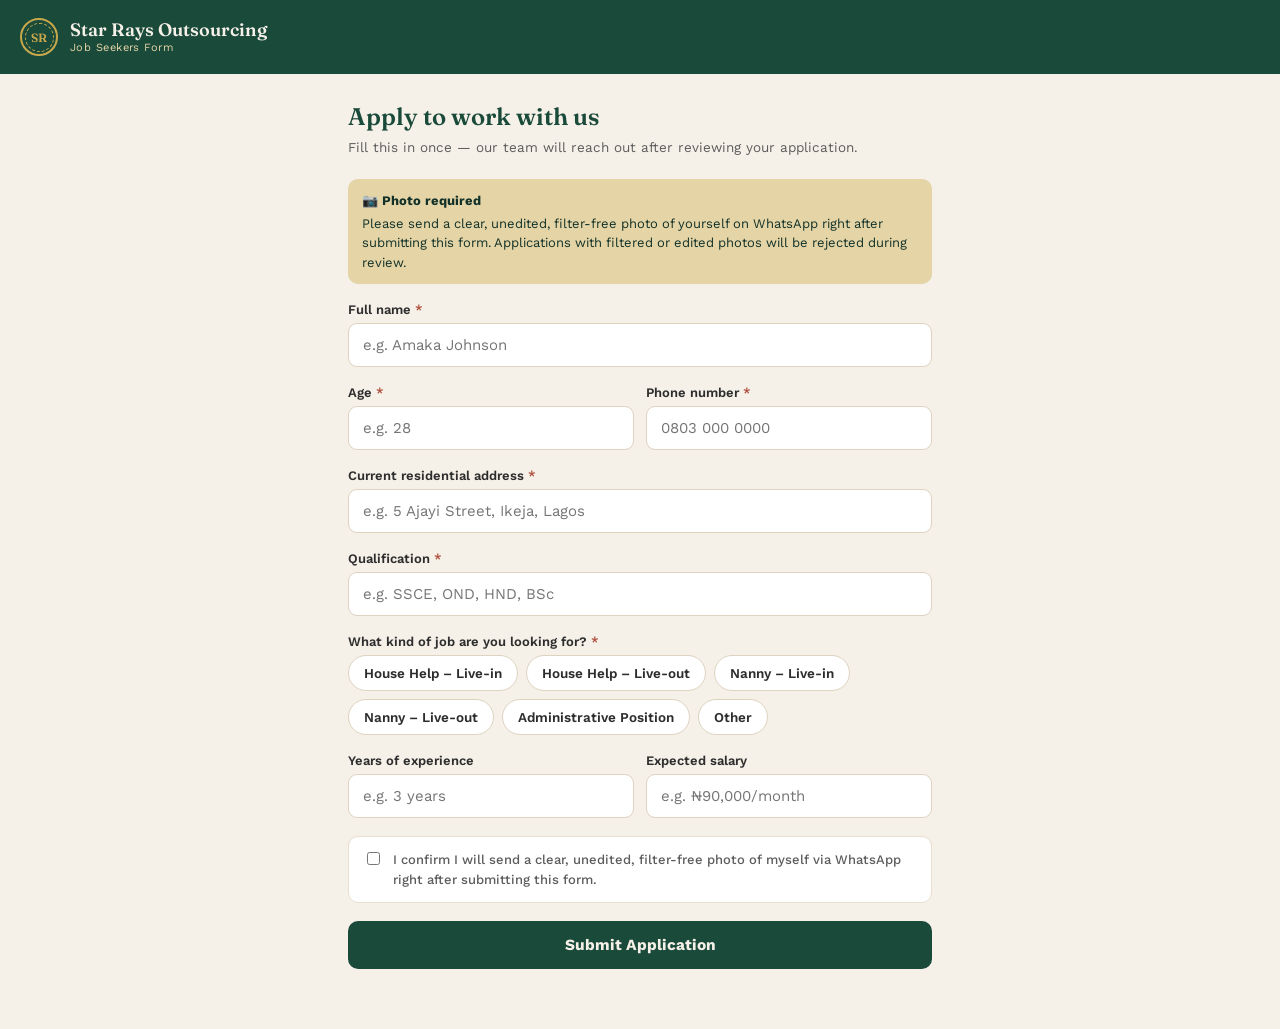
==== apply.html @ 0fd4cb99 "apply.html" ====
<!DOCTYPE html>
<html lang="en">
<head>
<meta charset="UTF-8" />
<meta name="viewport" content="width=device-width, initial-scale=1.0" />
<title>Star Rays Outsourcing — Job Seekers Form</title>
<meta name="description" content="Apply to work with Star Rays Outsourcing." />
<link rel="preconnect" href="https://fonts.googleapis.com">
<link href="https://fonts.googleapis.com/css2?family=Fraunces:opsz,wght@9..144,500;9..144,600;9..144,700&family=Work+Sans:wght@400;500;600;700&display=swap" rel="stylesheet">
<style>
  :root{
    --emerald:#1A4A3A; --emerald-deep:#123128; --gold:#C9A84C; --gold-soft:#E4D4A6;
    --cream:#F5F0E8; --charcoal:#2D2D2D; --rust:#B0523F; --line:#DDD3C0;
  }
  *{box-sizing:border-box;}
  body{margin:0;background:var(--cream);color:var(--charcoal);font-family:'Work Sans',sans-serif;}
  header{background:var(--emerald);color:var(--cream);padding:18px 20px;display:flex;align-items:center;gap:12px;}
  .seal{width:38px;height:38px;border-radius:50%;border:2px solid var(--gold);display:flex;align-items:center;justify-content:center;flex-shrink:0;}
  .seal-inner{width:29px;height:29px;border-radius:50%;border:1px dashed var(--gold);display:flex;align-items:center;justify-content:center;font-family:'Fraunces',serif;color:var(--gold);font-weight:600;font-size:12px;}
  .brand-name{font-family:'Fraunces',serif;font-size:18px;font-weight:600;line-height:1.1;}
  .brand-sub{font-size:11px;color:var(--gold-soft);letter-spacing:0.04em;margin-top:2px;}
  main{max-width:620px;margin:0 auto;padding:28px 18px 60px;}
  h1{font-family:'Fraunces',serif;font-size:24px;font-weight:600;color:var(--emerald);margin:0 0 6px;}
  .intro{font-size:13.5px;color:#5c5c5c;line-height:1.5;margin:0 0 22px;}
  .field{margin-bottom:18px;}
  .field label{display:block;font-size:13px;font-weight:600;margin-bottom:6px;}
  .req{color:var(--rust);}
  input,select,textarea{width:100%;box-sizing:border-box;padding:12px 14px;border-radius:9px;border:1.5px solid var(--line);font-family:'Work Sans',sans-serif;font-size:15px;color:var(--charcoal);background:#fff;outline:none;}
  textarea{resize:vertical;}
  .chip-row{display:flex;flex-wrap:wrap;gap:8px;}
  .chip{padding:9px 15px;border-radius:999px;border:1.5px solid var(--line);background:#fff;color:var(--charcoal);font-family:'Work Sans',sans-serif;font-size:13.5px;font-weight:600;cursor:pointer;}
  .chip.active{background:var(--emerald);border-color:var(--emerald);color:var(--cream);}
  .notice{background:var(--gold-soft);color:var(--emerald-deep);border-radius:10px;padding:12px 14px;font-size:13px;line-height:1.5;margin-bottom:18px;}
  .notice b{display:block;margin-bottom:3px;}
  .checkbox-field{display:flex;align-items:flex-start;gap:10px;background:#fff;border:1px solid #E7DFCF;border-radius:10px;padding:13px 14px;margin-bottom:18px;}
  .checkbox-field input{width:auto;margin-top:2px;flex-shrink:0;}
  .checkbox-field label{font-size:13px;color:#5c5c5c;line-height:1.5;font-weight:500;}
  .two-col{display:flex;gap:12px;}
  .two-col > div{flex:1;}
  .error-box{background:#FBEAE6;color:var(--rust);padding:11px 14px;border-radius:9px;font-size:13.5px;margin-bottom:16px;font-weight:600;display:none;}
  .error-box.show{display:block;}
  button[type=submit]{width:100%;background:var(--emerald);color:var(--cream);border:none;border-radius:10px;padding:15px 22px;font-family:'Work Sans',sans-serif;font-weight:700;font-size:15.5px;cursor:pointer;}
  button[type=submit]:disabled{opacity:0.6;cursor:not-allowed;}
  .hidden-section{display:none;}
  .hidden-section.show{display:block;}
  #confirmation{display:none;text-align:center;padding:40px 10px;}
  #confirmation.show{display:block;}
  .check-circle{width:62px;height:62px;border-radius:50%;background:var(--emerald);display:flex;align-items:center;justify-content:center;margin:0 auto 22px;color:var(--cream);font-size:28px;}
  #confirmation h2{font-family:'Fraunces',serif;font-size:22px;font-weight:600;color:var(--emerald);margin-bottom:10px;}
  #confirmation p{font-size:14.5px;color:#5c5c5c;line-height:1.6;max-width:400px;margin:0 auto 22px;}
  .whatsapp-btn{display:inline-flex;align-items:center;gap:8px;background:#25D366;color:#fff;border:none;border-radius:10px;padding:14px 24px;font-family:'Work Sans',sans-serif;font-weight:700;font-size:15px;cursor:pointer;text-decoration:none;}
</style>
</head>
<body>

<header>
  <div class="seal"><div class="seal-inner">SR</div></div>
  <div>
    <div class="brand-name">Star Rays Outsourcing</div>
    <div class="brand-sub">Job Seekers Form</div>
  </div>
</header>

<main>
  <form id="applyForm">
    <h1>Apply to work with us</h1>
    <p class="intro">Fill this in once — our team will reach out after reviewing your application.</p>

    <div class="notice">
      <b>📷 Photo required</b>
      Please send a clear, unedited, filter-free photo of yourself on WhatsApp right after submitting this form. Applications with filtered or edited photos will be rejected during review.
    </div>

    <div class="field">
      <label>Full name <span class="req">*</span></label>
      <input type="text" name="fullName" placeholder="e.g. Amaka Johnson" required />
    </div>

    <div class="two-col">
      <div class="field">
        <label>Age <span class="req">*</span></label>
        <input type="number" name="age" min="16" placeholder="e.g. 28" required />
      </div>
      <div class="field">
        <label>Phone number <span class="req">*</span></label>
        <input type="tel" name="phone" placeholder="0803 000 0000" required />
      </div>
    </div>

    <div class="field">
      <label>Current residential address <span class="req">*</span></label>
      <input type="text" name="address" placeholder="e.g. 5 Ajayi Street, Ikeja, Lagos" required />
    </div>

    <div class="field">
      <label>Qualification <span class="req">*</span></label>
      <input type="text" name="qualification" placeholder="e.g. SSCE, OND, HND, BSc" required />
    </div>

    <div class="field">
      <label>What kind of job are you looking for? <span class="req">*</span></label>
      <div class="chip-row" data-group="jobType">
        <button type="button" class="chip" data-value="House Help – Live-in">House Help – Live-in</button>
        <button type="button" class="chip" data-value="House Help – Live-out">House Help – Live-out</button>
        <button type="button" class="chip" data-value="Nanny – Live-in">Nanny – Live-in</button>
        <button type="button" class="chip" data-value="Nanny – Live-out">Nanny – Live-out</button>
        <button type="button" class="chip" data-value="Administrative Position">Administrative Position</button>
        <button type="button" class="chip" data-value="Other">Other</button>
      </div>
    </div>

    <div class="two-col">
      <div class="field">
        <label>Years of experience</label>
        <input type="text" name="experience" placeholder="e.g. 3 years" />
      </div>
      <div class="field">
        <label>Expected salary</label>
        <input type="text" name="expectedSalary" placeholder="e.g. ₦90,000/month" />
      </div>
    </div>

    <!-- Domestic-only fields -->
    <div id="domesticFields" class="hidden-section">
      <div class="field">
        <label>Tribe</label>
        <input type="text" name="tribe" placeholder="e.g. Yoruba, Igbo, Hausa" />
      </div>

      <div class="field">
        <label>Religion</label>
        <input type="text" name="religion" placeholder="e.g. Christianity, Islam" />
      </div>

      <div class="field">
        <label>Marital status</label>
        <div class="chip-row" data-group="maritalStatus">
          <button type="button" class="chip" data-value="Single">Single</button>
          <button type="button" class="chip" data-value="Married">Married</button>
          <button type="button" class="chip" data-value="Divorced">Divorced</button>
          <button type="button" class="chip" data-value="Widowed">Widowed</button>
        </div>
      </div>

      <div class="field">
        <label>Number of children</label>
        <input type="text" name="numChildren" placeholder="e.g. 2, or None" />
      </div>

      <div class="two-col">
        <div class="field">
          <label>Next of kin — name</label>
          <input type="text" name="nokName" placeholder="Full name" />
        </div>
        <div class="field">
          <label>Next of kin — phone</label>
          <input type="tel" name="nokPhone" placeholder="0803 000 0000" />
        </div>
      </div>

      <div class="field">
        <label>Name and address of last employer</label>
        <input type="text" name="lastEmployerDomestic" placeholder="e.g. Mrs. Bello, 10 Admiralty Way, Lekki" />
      </div>

      <div id="liveInFields" class="hidden-section">
        <div class="field">
          <label>Any allergies or known health conditions? (e.g. ulcer, etc.)</label>
          <input type="text" name="healthConditions" placeholder="e.g. None, or describe briefly" />
        </div>
      </div>
    </div>

    <!-- Admin / Other fields -->
    <div id="adminFields" class="hidden-section">
      <div class="field">
        <label>Last place of work</label>
        <input type="text" name="lastPlaceOfWork" placeholder="e.g. Company name" />
      </div>
    </div>

    <div class="checkbox-field">
      <input type="checkbox" id="photoConfirm" name="photoConfirm" required />
      <label for="photoConfirm">I confirm I will send a clear, unedited, filter-free photo of myself via WhatsApp right after submitting this form.</label>
    </div>

    <div id="errorBox" class="error-box"></div>

    <button type="submit" id="submitBtn">Submit Application</button>
  </form>

  <div id="confirmation">
    <div class="check-circle">✓</div>
    <h2>Thank you.</h2>
    <p>Your application has been received. One last step — please send us your photo on WhatsApp so we can complete your application.</p>
    <a id="whatsappBtn" class="whatsapp-btn" href="#" target="_blank">📷 Send Photo on WhatsApp</a>
  </div>
</main>

<script>
const FORM_ENDPOINT = "https://formspree.io/f/xljgzkrq";
const WHATSAPP_NUMBER = "2347032368163";
const DOMESTIC_TYPES = ["House Help – Live-in", "House Help – Live-out", "Nanny – Live-in", "Nanny – Live-out"];
const LIVE_IN_TYPES = ["House Help – Live-in", "Nanny – Live-in"];

const state = { jobType: "", maritalStatus: "" };

document.querySelectorAll(".chip-row").forEach(row => {
  const group = row.dataset.group;
  row.querySelectorAll(".chip").forEach(chip => {
    chip.addEventListener("click", () => {
      row.querySelectorAll(".chip").forEach(c => c.classList.remove("active"));
      chip.classList.add("active");
      state[group] = chip.dataset.value;
      render();
    });
  });
});

function render() {
  const domesticFields = document.getElementById("domesticFields");
  const adminFields = document.getElementById("adminFields");
  const liveInFields = document.getElementById("liveInFields");

  domesticFields.classList.toggle("show", DOMESTIC_TYPES.includes(state.jobType));
  adminFields.classList.toggle("show", state.jobType === "Administrative Position" || state.jobType === "Other");
  liveInFields.classList.toggle("show", LIVE_IN_TYPES.includes(state.jobType));
}

const form = document.getElementById("applyForm");
const errorBox = document.getElementById("errorBox");
const submitBtn = document.getElementById("submitBtn");

form.addEventListener("submit", async (e) => {
  e.preventDefault();
  errorBox.classList.remove("show");

  const fd = new FormData(form);
  const fullName = fd.get("fullName")?.trim();
  const phone = fd.get("phone")?.trim();
  const age = fd.get("age");
  const address = fd.get("address")?.trim();
  const qualification = fd.get("qualification")?.trim();
  const photoConfirmed = fd.get("photoConfirm");

  if (!fullName || !phone || !age || !address || !qualification || !state.jobType) {
    errorBox.textContent = "Please fill in all required fields, including the type of job you're looking for.";
    errorBox.classList.add("show");
    return;
  }
  if (!photoConfirmed) {
    errorBox.textContent = "Please confirm you'll send a photo via WhatsApp before submitting.";
    errorBox.classList.add("show");
    return;
  }

  const payload = {
    "Full name": fullName,
    "Age": age,
    "Phone": phone,
    "Residential address": address,
    "Qualification": qualification,
    "Job type seeking": state.jobType,
    "Years of experience": fd.get("experience") || "",
    "Expected salary": fd.get("expectedSalary") || "",
    "Tribe": fd.get("tribe") || "",
    "Religion": fd.get("religion") || "",
    "Marital status": state.maritalStatus || "",
    "Number of children": fd.get("numChildren") || "",
    "Next of kin name": fd.get("nokName") || "",
    "Next of kin phone": fd.get("nokPhone") || "",
    "Last employer (name & address)": fd.get("lastEmployerDomestic") || "",
    "Health conditions / allergies": fd.get("healthConditions") || "",
    "Last place of work": fd.get("lastPlaceOfWork") || "",
    "_subject": "New job application: " + state.jobType + " — " + fullName
  };

  submitBtn.disabled = true;
  submitBtn.textContent = "Submitting…";

  try {
    const res = await fetch(FORM_ENDPOINT, {
      method: "POST",
      headers: { "Accept": "application/json", "Content-Type": "application/json" },
      body: JSON.stringify(payload)
    });
    if (res.ok) {
      const waText = encodeURIComponent(
        "Hi, I just submitted my job application (" + state.jobType + ") as " + fullName + ". Here's my photo:"
      );
      document.getElementById("whatsappBtn").href = "https://wa.me/" + WHATSAPP_NUMBER + "?text=" + waText;
      form.style.display = "none";
      document.getElementById("confirmation").classList.add("show");
    } else {
      throw new Error("Submission failed");
    }
  } catch (err) {
    errorBox.textContent = "Something went wrong sending your application. Please try again, or contact us directly on WhatsApp.";
    errorBox.classList.add("show");
  } finally {
    submitBtn.disabled = false;
    submitBtn.textContent = "Submit Application";
  }
});
</script>

</body>
</html>
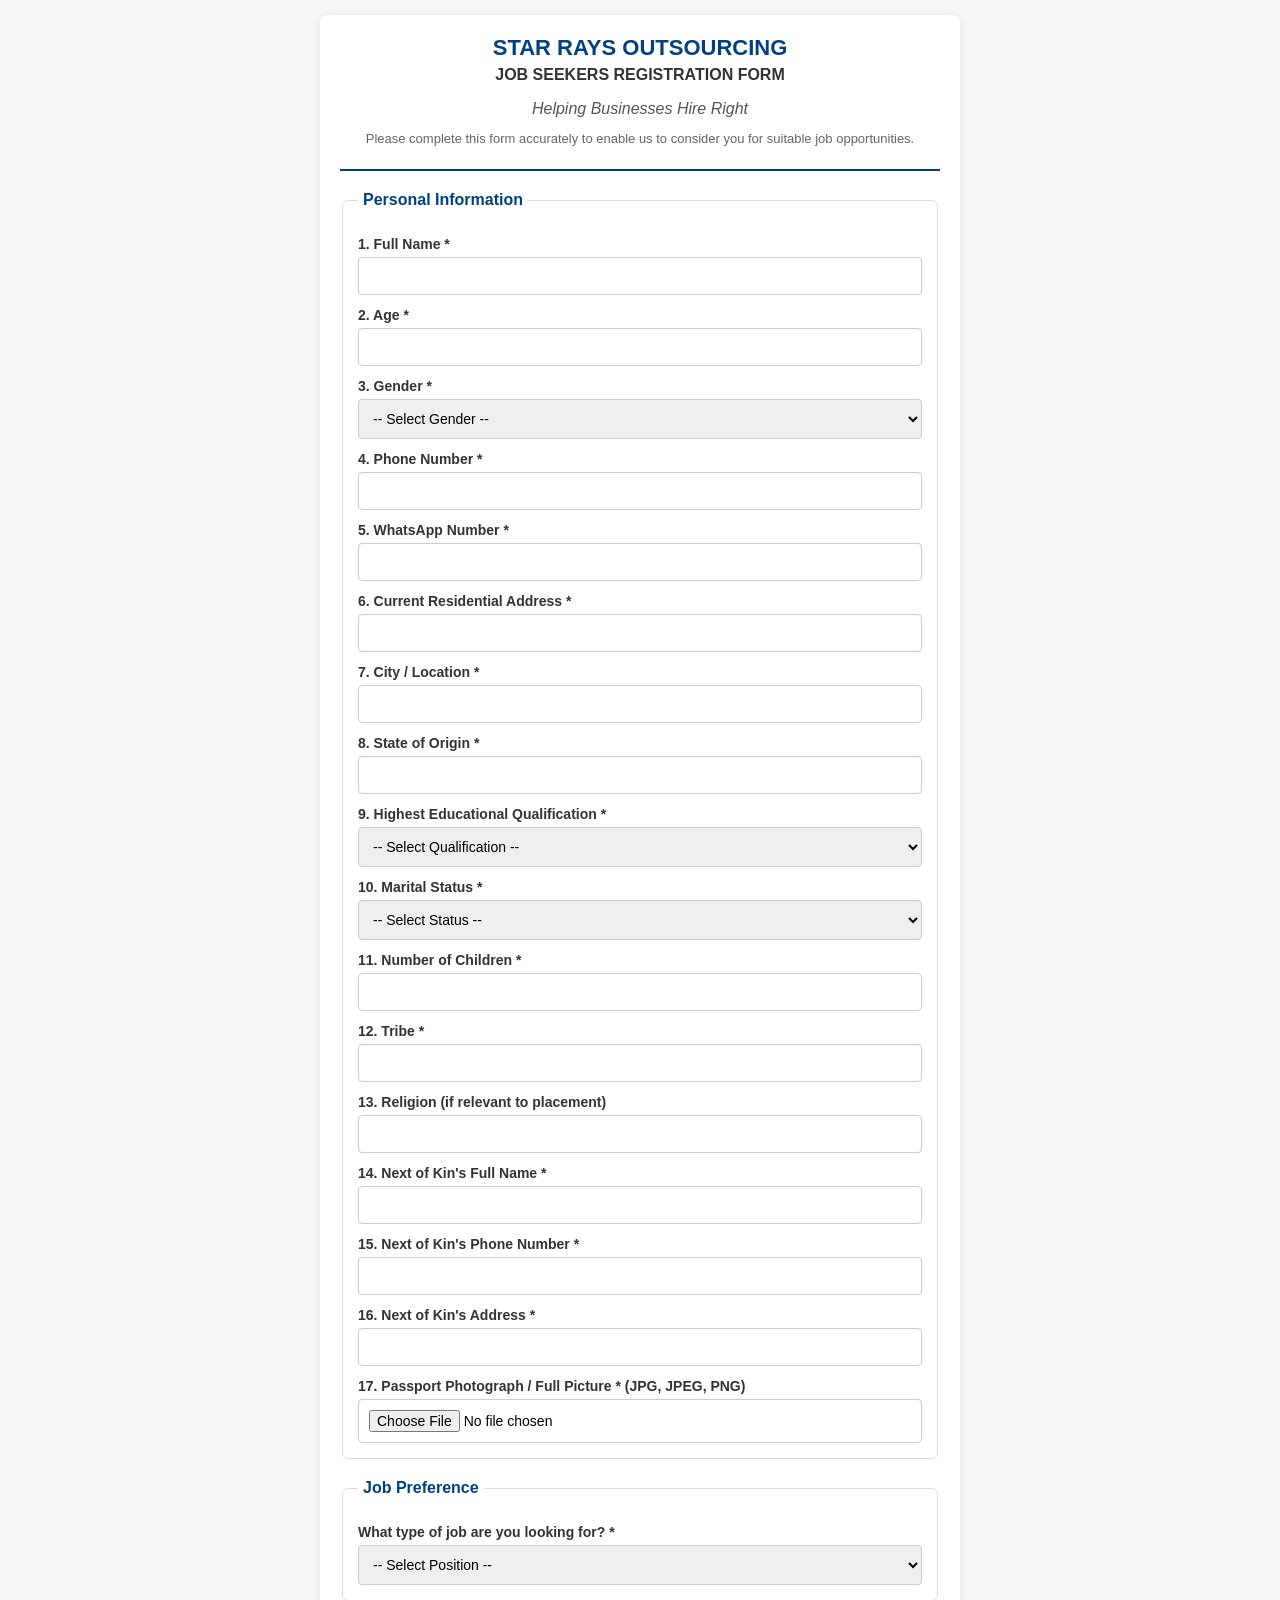
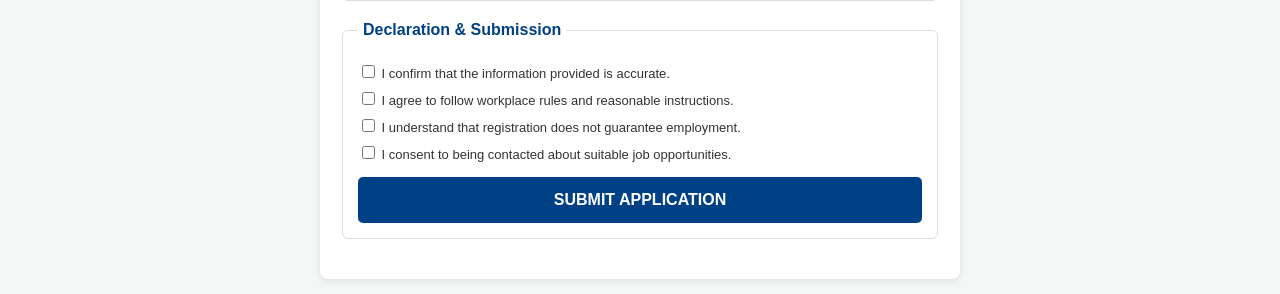
==== commit 7b282d12: "Revise job application form structure and content Updated the job application form layout and fields" ====
--- a/apply.html
+++ b/apply.html
@@ -1,308 +1,253 @@
 <!DOCTYPE html>
 <html lang="en">
 <head>
-<meta charset="UTF-8" />
-<meta name="viewport" content="width=device-width, initial-scale=1.0" />
-<title>Star Rays Outsourcing — Job Seekers Form</title>
-<meta name="description" content="Apply to work with Star Rays Outsourcing." />
-<link rel="preconnect" href="https://fonts.googleapis.com">
-<link href="https://fonts.googleapis.com/css2?family=Fraunces:opsz,wght@9..144,500;9..144,600;9..144,700&family=Work+Sans:wght@400;500;600;700&display=swap" rel="stylesheet">
-<style>
-  :root{
-    --emerald:#1A4A3A; --emerald-deep:#123128; --gold:#C9A84C; --gold-soft:#E4D4A6;
-    --cream:#F5F0E8; --charcoal:#2D2D2D; --rust:#B0523F; --line:#DDD3C0;
-  }
-  *{box-sizing:border-box;}
-  body{margin:0;background:var(--cream);color:var(--charcoal);font-family:'Work Sans',sans-serif;}
-  header{background:var(--emerald);color:var(--cream);padding:18px 20px;display:flex;align-items:center;gap:12px;}
-  .seal{width:38px;height:38px;border-radius:50%;border:2px solid var(--gold);display:flex;align-items:center;justify-content:center;flex-shrink:0;}
-  .seal-inner{width:29px;height:29px;border-radius:50%;border:1px dashed var(--gold);display:flex;align-items:center;justify-content:center;font-family:'Fraunces',serif;color:var(--gold);font-weight:600;font-size:12px;}
-  .brand-name{font-family:'Fraunces',serif;font-size:18px;font-weight:600;line-height:1.1;}
-  .brand-sub{font-size:11px;color:var(--gold-soft);letter-spacing:0.04em;margin-top:2px;}
-  main{max-width:620px;margin:0 auto;padding:28px 18px 60px;}
-  h1{font-family:'Fraunces',serif;font-size:24px;font-weight:600;color:var(--emerald);margin:0 0 6px;}
-  .intro{font-size:13.5px;color:#5c5c5c;line-height:1.5;margin:0 0 22px;}
-  .field{margin-bottom:18px;}
-  .field label{display:block;font-size:13px;font-weight:600;margin-bottom:6px;}
-  .req{color:var(--rust);}
-  input,select,textarea{width:100%;box-sizing:border-box;padding:12px 14px;border-radius:9px;border:1.5px solid var(--line);font-family:'Work Sans',sans-serif;font-size:15px;color:var(--charcoal);background:#fff;outline:none;}
-  textarea{resize:vertical;}
-  .chip-row{display:flex;flex-wrap:wrap;gap:8px;}
-  .chip{padding:9px 15px;border-radius:999px;border:1.5px solid var(--line);background:#fff;color:var(--charcoal);font-family:'Work Sans',sans-serif;font-size:13.5px;font-weight:600;cursor:pointer;}
-  .chip.active{background:var(--emerald);border-color:var(--emerald);color:var(--cream);}
-  .notice{background:var(--gold-soft);color:var(--emerald-deep);border-radius:10px;padding:12px 14px;font-size:13px;line-height:1.5;margin-bottom:18px;}
-  .notice b{display:block;margin-bottom:3px;}
-  .checkbox-field{display:flex;align-items:flex-start;gap:10px;background:#fff;border:1px solid #E7DFCF;border-radius:10px;padding:13px 14px;margin-bottom:18px;}
-  .checkbox-field input{width:auto;margin-top:2px;flex-shrink:0;}
-  .checkbox-field label{font-size:13px;color:#5c5c5c;line-height:1.5;font-weight:500;}
-  .two-col{display:flex;gap:12px;}
-  .two-col > div{flex:1;}
-  .error-box{background:#FBEAE6;color:var(--rust);padding:11px 14px;border-radius:9px;font-size:13.5px;margin-bottom:16px;font-weight:600;display:none;}
-  .error-box.show{display:block;}
-  button[type=submit]{width:100%;background:var(--emerald);color:var(--cream);border:none;border-radius:10px;padding:15px 22px;font-family:'Work Sans',sans-serif;font-weight:700;font-size:15.5px;cursor:pointer;}
-  button[type=submit]:disabled{opacity:0.6;cursor:not-allowed;}
-  .hidden-section{display:none;}
-  .hidden-section.show{display:block;}
-  #confirmation{display:none;text-align:center;padding:40px 10px;}
-  #confirmation.show{display:block;}
-  .check-circle{width:62px;height:62px;border-radius:50%;background:var(--emerald);display:flex;align-items:center;justify-content:center;margin:0 auto 22px;color:var(--cream);font-size:28px;}
-  #confirmation h2{font-family:'Fraunces',serif;font-size:22px;font-weight:600;color:var(--emerald);margin-bottom:10px;}
-  #confirmation p{font-size:14.5px;color:#5c5c5c;line-height:1.6;max-width:400px;margin:0 auto 22px;}
-  .whatsapp-btn{display:inline-flex;align-items:center;gap:8px;background:#25D366;color:#fff;border:none;border-radius:10px;padding:14px 24px;font-family:'Work Sans',sans-serif;font-weight:700;font-size:15px;cursor:pointer;text-decoration:none;}
-</style>
+    <meta charset="UTF-8">
+    <meta name="viewport" content="width=device-width, initial-scale=1.0">
+    <title>Star Rays - Job Seekers Registration Form</title>
+    <link rel="stylesheet" href="styles.css">
 </head>
 <body>
 
-<header>
-  <div class="seal"><div class="seal-inner">SR</div></div>
-  <div>
-    <div class="brand-name">Star Rays Outsourcing</div>
-    <div class="brand-sub">Job Seekers Form</div>
-  </div>
-</header>
-
-<main>
-  <form id="applyForm">
-    <h1>Apply to work with us</h1>
-    <p class="intro">Fill this in once — our team will reach out after reviewing your application.</p>
-
-    <div class="notice">
-      <b>📷 Photo required</b>
-      Please send a clear, unedited, filter-free photo of yourself on WhatsApp right after submitting this form. Applications with filtered or edited photos will be rejected during review.
+    <div class="form-container">
+        <!-- STEP 1: FORM TITLE -->
+        <header>
+            <h1>STAR RAYS OUTSOURCING</h1>
+            <h2>JOB SEEKERS REGISTRATION FORM</h2>
+            <p class="tagline">Helping Businesses Hire Right</p>
+            <p class="instruction">Please complete this form accurately to enable us to consider you for suitable job opportunities.</p>
+        </header>
+
+        <!-- Replace YOUR_FORM_ID with your Formspree/Web3Forms endpoint -->
+        <form id="applicantForm" action="https://formspree.io/f/YOUR_FORM_ID" method="POST" enctype="multipart/form-data">
+            
+            <!-- STEP 2: PERSONAL INFORMATION -->
+            <fieldset>
+                <legend>Personal Information</legend>
+                
+                <label>1. Full Name *</label>
+                <input type="text" name="Full_Name" required>
+
+                <label>2. Age *</label>
+                <input type="number" name="Age" min="18" max="70" required>
+
+                <label>3. Gender *</label>
+                <select name="Gender" required>
+                    <option value="">-- Select Gender --</option>
+                    <option value="Female">Female</option>
+                    <option value="Male">Male</option>
+                </select>
+
+                <label>4. Phone Number *</label>
+                <input type="tel" name="Phone_Number" required>
+
+                <label>5. WhatsApp Number *</label>
+                <input type="tel" name="WhatsApp_Number" required>
+
+                <label>6. Current Residential Address *</label>
+                <input type="text" name="Address" required>
+
+                <label>7. City / Location *</label>
+                <input type="text" name="City" required>
+
+                <label>8. State of Origin *</label>
+                <input type="text" name="State_of_Origin" required>
+
+                <label>9. Highest Educational Qualification *</label>
+                <select name="Qualification" required>
+                    <option value="">-- Select Qualification --</option>
+                    <option value="FSLC">Primary / FSLC</option>
+                    <option value="SSCE/WAEC/NECO">SSCE / WAEC / NECO</option>
+                    <option value="OND/NCE">OND / NCE</option>
+                    <option value="HND/BSc">HND / B.Sc</option>
+                    <option value="Postgraduate">Postgraduate</option>
+                </select>
+
+                <label>10. Marital Status *</label>
+                <select name="Marital_Status" required>
+                    <option value="">-- Select Status --</option>
+                    <option value="Single">Single</option>
+                    <option value="Married">Married</option>
+                    <option value="Divorced">Divorced</option>
+                    <option value="Widowed">Widowed</option>
+                </select>
+
+                <label>11. Number of Children *</label>
+                <input type="number" name="Number_of_Children" min="0" required>
+
+                <label>12. Tribe *</label>
+                <input type="text" name="Tribe" required>
+
+                <label>13. Religion (if relevant to placement)</label>
+                <input type="text" name="Religion">
+
+                <label>14. Next of Kin's Full Name *</label>
+                <input type="text" name="Next_of_Kin_Name" required>
+
+                <label>15. Next of Kin's Phone Number *</label>
+                <input type="tel" name="Next_of_Kin_Phone" required>
+
+                <label>16. Next of Kin's Address *</label>
+                <input type="text" name="Next_of_Kin_Address" required>
+
+                <label>17. Passport Photograph / Full Picture * (JPG, JPEG, PNG)</label>
+                <input type="file" name="Full_Picture" accept=".jpg, .jpeg, .png" required>
+            </fieldset>
+
+            <!-- STEP 3: JOB PREFERENCE -->
+            <fieldset>
+                <legend>Job Preference</legend>
+                <label>What type of job are you looking for? *</label>
+                <select id="jobPosition" name="Job_Position" required onchange="toggleJobQuestions()">
+                    <option value="">-- Select Position --</option>
+                    <option value="Live-in House Help">Live-in House Help</option>
+                    <option value="Live-out House Help">Live-out House Help</option>
+                    <option value="Live-in Nanny">Live-in Nanny</option>
+                    <option value="Live-out Nanny">Live-out Nanny</option>
+                    <option value="Cleaner">Cleaner</option>
+                    <option value="Administrative Assistant">Administrative Assistant</option>
+                    <option value="Receptionist/Front Desk Officer">Receptionist / Front Desk Officer</option>
+                    <option value="Customer Service Representative">Customer Service Representative</option>
+                    <option value="Office Assistant">Office Assistant</option>
+                    <option value="Personal Assistant/Secretary">Personal Assistant / Secretary</option>
+                    <option value="HR Assistant">HR Assistant</option>
+                    <option value="Accounts Assistant">Accounts Assistant</option>
+                    <option value="Procurement Officer">Procurement Officer</option>
+                    <option value="Other">Other</option>
+                </select>
+            </fieldset>
+
+            <!-- STEP 4: DOMESTIC STAFF QUESTIONS -->
+            <fieldset id="domesticSection" class="hidden-section">
+                <legend>Domestic Staff Details</legend>
+                
+                <label>1. How many years of experience do you have? *</label>
+                <input type="number" name="Domestic_Experience_Years">
+
+                <label>2. Name of last employer *</label>
+                <input type="text" name="Domestic_Last_Employer">
+
+                <label>3. Address/location of last employer *</label>
+                <input type="text" name="Domestic_Employer_Address">
+
+                <label>4. Phone number of last employer *</label>
+                <input type="tel" name="Domestic_Employer_Phone">
+
+                <label>5. What were your duties in your previous employment? *</label>
+                <textarea name="Domestic_Duties" rows="3"></textarea>
+
+                <label>6. Why did you leave your last job? *</label>
+                <textarea name="Domestic_Reason_Leaving" rows="2"></textarea>
+
+                <label>7. Do you have experience caring for children? *</label>
+                <select name="Domestic_Child_Care_Experience">
+                    <option value="">-- Select --</option>
+                    <option value="Yes">Yes</option>
+                    <option value="No">No</option>
+                </select>
+
+                <label>8. Are you comfortable working in a home with children? *</label>
+                <select name="Domestic_Comfortable_With_Children">
+                    <option value="">-- Select --</option>
+                    <option value="Yes">Yes</option>
+                    <option value="No">No</option>
+                </select>
+
+                <label>9. Are you willing to follow employer's instructions and rules? *</label>
+                <select name="Domestic_Follow_Rules">
+                    <option value="">-- Select --</option>
+                    <option value="Yes">Yes</option>
+                    <option value="No">No</option>
+                </select>
+
+                <label>10. Are you willing to undergo guarantor verification? *</label>
+                <select name="Domestic_Guarantor_Verification">
+                    <option value="">-- Select --</option>
+                    <option value="Yes">Yes</option>
+                    <option value="No">No</option>
+                </select>
+
+                <label>11. Expected monthly salary *</label>
+                <input type="text" name="Domestic_Expected_Salary">
+
+                <label>12. When can you resume work? *</label>
+                <input type="text" name="Domestic_Resumption_Date">
+
+                <label>13. Do you have any allergies we should know about?</label>
+                <input type="text" name="Domestic_Allergies">
+
+                <label>14. Do you have an ulcer or dietary needs affecting work?</label>
+                <input type="text" name="Domestic_Dietary_Needs">
+
+                <label>15. Any health condition relevant to your ability to work?</label>
+                <textarea name="Domestic_Health_Conditions" rows="2"></textarea>
+            </fieldset>
+
+            <!-- STEP 5: ADMINISTRATIVE STAFF QUESTIONS -->
+            <fieldset id="adminSection" class="hidden-section">
+                <legend>Administrative Staff Details</legend>
+                
+                <label>1. Course studied *</label>
+                <input type="text" name="Admin_Course_Studied">
+
+                <label>2. Institution attended *</label>
+                <input type="text" name="Admin_Institution">
+
+                <label>3. Years of work experience *</label>
+                <input type="number" name="Admin_Experience_Years">
+
+                <label>4. Name of last employer *</label>
+                <input type="text" name="Admin_Last_Employer">
+
+                <label>5. Address/location of last employer *</label>
+                <input type="text" name="Admin_Employer_Address">
+
+                <label>6. Previous job title *</label>
+                <input type="text" name="Admin_Previous_Title">
+
+                <label>7. Major responsibilities in previous job *</label>
+                <textarea name="Admin_Responsibilities" rows="3"></textarea>
+
+                <label>8. Reason for leaving last employment *</label>
+                <textarea name="Admin_Reason_Leaving" rows="2"></textarea>
+
+                <label>9. Computer skills *</label>
+                <input type="text" name="Admin_Computer_Skills">
+
+                <label>10. Professional certifications (if any)</label>
+                <input type="text" name="Admin_Certifications">
+
+                <label>11. Last monthly salary *</label>
+                <input type="text" name="Admin_Last_Salary">
+
+                <label>12. Expected monthly salary *</label>
+                <input type="text" name="Admin_Expected_Salary">
+
+                <label>13. When can you resume work? *</label>
+                <input type="text" name="Admin_Resumption_Date">
+
+                <label>14. Are you willing to undergo background verification? *</label>
+                <select name="Admin_Background_Verification">
+                    <option value="">-- Select --</option>
+                    <option value="Yes">Yes</option>
+                    <option value="No">No</option>
+                </select>
+            </fieldset>
+
+            <!-- STEP 6: DECLARATION -->
+            <fieldset>
+                <legend>Declaration & Submission</legend>
+                <div class="checkbox-group">
+                    <label><input type="checkbox" required> I confirm that the information provided is accurate.</label>
+                    <label><input type="checkbox" required> I agree to follow workplace rules and reasonable instructions.</label>
+                    <label><input type="checkbox" required> I understand that registration does not guarantee employment.</label>
+                    <label><input type="checkbox" required> I consent to being contacted about suitable job opportunities.</label>
+                </div>
+
+                <button type="submit" class="submit-btn">SUBMIT APPLICATION</button>
+            </fieldset>
+        </form>
     </div>
 
-    <div class="field">
-      <label>Full name <span class="req">*</span></label>
-      <input type="text" name="fullName" placeholder="e.g. Amaka Johnson" required />
-    </div>
-
-    <div class="two-col">
-      <div class="field">
-        <label>Age <span class="req">*</span></label>
-        <input type="number" name="age" min="16" placeholder="e.g. 28" required />
-      </div>
-      <div class="field">
-        <label>Phone number <span class="req">*</span></label>
-        <input type="tel" name="phone" placeholder="0803 000 0000" required />
-      </div>
-    </div>
-
-    <div class="field">
-      <label>Current residential address <span class="req">*</span></label>
-      <input type="text" name="address" placeholder="e.g. 5 Ajayi Street, Ikeja, Lagos" required />
-    </div>
-
-    <div class="field">
-      <label>Qualification <span class="req">*</span></label>
-      <input type="text" name="qualification" placeholder="e.g. SSCE, OND, HND, BSc" required />
-    </div>
-
-    <div class="field">
-      <label>What kind of job are you looking for? <span class="req">*</span></label>
-      <div class="chip-row" data-group="jobType">
-        <button type="button" class="chip" data-value="House Help – Live-in">House Help – Live-in</button>
-        <button type="button" class="chip" data-value="House Help – Live-out">House Help – Live-out</button>
-        <button type="button" class="chip" data-value="Nanny – Live-in">Nanny – Live-in</button>
-        <button type="button" class="chip" data-value="Nanny – Live-out">Nanny – Live-out</button>
-        <button type="button" class="chip" data-value="Administrative Position">Administrative Position</button>
-        <button type="button" class="chip" data-value="Other">Other</button>
-      </div>
-    </div>
-
-    <div class="two-col">
-      <div class="field">
-        <label>Years of experience</label>
-        <input type="text" name="experience" placeholder="e.g. 3 years" />
-      </div>
-      <div class="field">
-        <label>Expected salary</label>
-        <input type="text" name="expectedSalary" placeholder="e.g. ₦90,000/month" />
-      </div>
-    </div>
-
-    <!-- Domestic-only fields -->
-    <div id="domesticFields" class="hidden-section">
-      <div class="field">
-        <label>Tribe</label>
-        <input type="text" name="tribe" placeholder="e.g. Yoruba, Igbo, Hausa" />
-      </div>
-
-      <div class="field">
-        <label>Religion</label>
-        <input type="text" name="religion" placeholder="e.g. Christianity, Islam" />
-      </div>
-
-      <div class="field">
-        <label>Marital status</label>
-        <div class="chip-row" data-group="maritalStatus">
-          <button type="button" class="chip" data-value="Single">Single</button>
-          <button type="button" class="chip" data-value="Married">Married</button>
-          <button type="button" class="chip" data-value="Divorced">Divorced</button>
-          <button type="button" class="chip" data-value="Widowed">Widowed</button>
-        </div>
-      </div>
-
-      <div class="field">
-        <label>Number of children</label>
-        <input type="text" name="numChildren" placeholder="e.g. 2, or None" />
-      </div>
-
-      <div class="two-col">
-        <div class="field">
-          <label>Next of kin — name</label>
-          <input type="text" name="nokName" placeholder="Full name" />
-        </div>
-        <div class="field">
-          <label>Next of kin — phone</label>
-          <input type="tel" name="nokPhone" placeholder="0803 000 0000" />
-        </div>
-      </div>
-
-      <div class="field">
-        <label>Name and address of last employer</label>
-        <input type="text" name="lastEmployerDomestic" placeholder="e.g. Mrs. Bello, 10 Admiralty Way, Lekki" />
-      </div>
-
-      <div id="liveInFields" class="hidden-section">
-        <div class="field">
-          <label>Any allergies or known health conditions? (e.g. ulcer, etc.)</label>
-          <input type="text" name="healthConditions" placeholder="e.g. None, or describe briefly" />
-        </div>
-      </div>
-    </div>
-
-    <!-- Admin / Other fields -->
-    <div id="adminFields" class="hidden-section">
-      <div class="field">
-        <label>Last place of work</label>
-        <input type="text" name="lastPlaceOfWork" placeholder="e.g. Company name" />
-      </div>
-    </div>
-
-    <div class="checkbox-field">
-      <input type="checkbox" id="photoConfirm" name="photoConfirm" required />
-      <label for="photoConfirm">I confirm I will send a clear, unedited, filter-free photo of myself via WhatsApp right after submitting this form.</label>
-    </div>
-
-    <div id="errorBox" class="error-box"></div>
-
-    <button type="submit" id="submitBtn">Submit Application</button>
-  </form>
-
-  <div id="confirmation">
-    <div class="check-circle">✓</div>
-    <h2>Thank you.</h2>
-    <p>Your application has been received. One last step — please send us your photo on WhatsApp so we can complete your application.</p>
-    <a id="whatsappBtn" class="whatsapp-btn" href="#" target="_blank">📷 Send Photo on WhatsApp</a>
-  </div>
-</main>
-
-<script>
-const FORM_ENDPOINT = "https://formspree.io/f/xljgzkrq";
-const WHATSAPP_NUMBER = "2347032368163";
-const DOMESTIC_TYPES = ["House Help – Live-in", "House Help – Live-out", "Nanny – Live-in", "Nanny – Live-out"];
-const LIVE_IN_TYPES = ["House Help – Live-in", "Nanny – Live-in"];
-
-const state = { jobType: "", maritalStatus: "" };
-
-document.querySelectorAll(".chip-row").forEach(row => {
-  const group = row.dataset.group;
-  row.querySelectorAll(".chip").forEach(chip => {
-    chip.addEventListener("click", () => {
-      row.querySelectorAll(".chip").forEach(c => c.classList.remove("active"));
-      chip.classList.add("active");
-      state[group] = chip.dataset.value;
-      render();
-    });
-  });
-});
-
-function render() {
-  const domesticFields = document.getElementById("domesticFields");
-  const adminFields = document.getElementById("adminFields");
-  const liveInFields = document.getElementById("liveInFields");
-
-  domesticFields.classList.toggle("show", DOMESTIC_TYPES.includes(state.jobType));
-  adminFields.classList.toggle("show", state.jobType === "Administrative Position" || state.jobType === "Other");
-  liveInFields.classList.toggle("show", LIVE_IN_TYPES.includes(state.jobType));
-}
-
-const form = document.getElementById("applyForm");
-const errorBox = document.getElementById("errorBox");
-const submitBtn = document.getElementById("submitBtn");
-
-form.addEventListener("submit", async (e) => {
-  e.preventDefault();
-  errorBox.classList.remove("show");
-
-  const fd = new FormData(form);
-  const fullName = fd.get("fullName")?.trim();
-  const phone = fd.get("phone")?.trim();
-  const age = fd.get("age");
-  const address = fd.get("address")?.trim();
-  const qualification = fd.get("qualification")?.trim();
-  const photoConfirmed = fd.get("photoConfirm");
-
-  if (!fullName || !phone || !age || !address || !qualification || !state.jobType) {
-    errorBox.textContent = "Please fill in all required fields, including the type of job you're looking for.";
-    errorBox.classList.add("show");
-    return;
-  }
-  if (!photoConfirmed) {
-    errorBox.textContent = "Please confirm you'll send a photo via WhatsApp before submitting.";
-    errorBox.classList.add("show");
-    return;
-  }
-
-  const payload = {
-    "Full name": fullName,
-    "Age": age,
-    "Phone": phone,
-    "Residential address": address,
-    "Qualification": qualification,
-    "Job type seeking": state.jobType,
-    "Years of experience": fd.get("experience") || "",
-    "Expected salary": fd.get("expectedSalary") || "",
-    "Tribe": fd.get("tribe") || "",
-    "Religion": fd.get("religion") || "",
-    "Marital status": state.maritalStatus || "",
-    "Number of children": fd.get("numChildren") || "",
-    "Next of kin name": fd.get("nokName") || "",
-    "Next of kin phone": fd.get("nokPhone") || "",
-    "Last employer (name & address)": fd.get("lastEmployerDomestic") || "",
-    "Health conditions / allergies": fd.get("healthConditions") || "",
-    "Last place of work": fd.get("lastPlaceOfWork") || "",
-    "_subject": "New job application: " + state.jobType + " — " + fullName
-  };
-
-  submitBtn.disabled = true;
-  submitBtn.textContent = "Submitting…";
-
-  try {
-    const res = await fetch(FORM_ENDPOINT, {
-      method: "POST",
-      headers: { "Accept": "application/json", "Content-Type": "application/json" },
-      body: JSON.stringify(payload)
-    });
-    if (res.ok) {
-      const waText = encodeURIComponent(
-        "Hi, I just submitted my job application (" + state.jobType + ") as " + fullName + ". Here's my photo:"
-      );
-      document.getElementById("whatsappBtn").href = "https://wa.me/" + WHATSAPP_NUMBER + "?text=" + waText;
-      form.style.display = "none";
-      document.getElementById("confirmation").classList.add("show");
-    } else {
-      throw new Error("Submission failed");
-    }
-  } catch (err) {
-    errorBox.textContent = "Something went wrong sending your application. Please try again, or contact us directly on WhatsApp.";
-    errorBox.classList.add("show");
-  } finally {
-    submitBtn.disabled = false;
-    submitBtn.textContent = "Submit Application";
-  }
-});
-</script>
-
+    <script src="script.js"></script>
 </body>
 </html>
--- a/styles.css
+++ b/styles.css
@@ -0,0 +1,108 @@
+body {
+    font-family: Arial, sans-serif;
+    background-color: #f4f7f6;
+    margin: 0;
+    padding: 15px;
+}
+
+.form-container {
+    max-width: 600px;
+    margin: 0 auto;
+    background: #ffffff;
+    padding: 20px;
+    border-radius: 8px;
+    box-shadow: 0 2px 8px rgba(0,0,0,0.1);
+}
+
+header {
+    text-align: center;
+    border-bottom: 2px solid #004085;
+    padding-bottom: 10px;
+    margin-bottom: 20px;
+}
+
+header h1 {
+    color: #004085;
+    margin: 0;
+    font-size: 22px;
+}
+
+header h2 {
+    color: #333;
+    margin: 5px 0;
+    font-size: 16px;
+}
+
+.tagline {
+    font-style: italic;
+    color: #555;
+    margin-bottom: 5px;
+}
+
+.instruction {
+    font-size: 13px;
+    color: #666;
+}
+
+fieldset {
+    border: 1px solid #ddd;
+    border-radius: 6px;
+    padding: 15px;
+    margin-bottom: 20px;
+}
+
+legend {
+    font-weight: bold;
+    color: #004085;
+    padding: 0 5px;
+}
+
+label {
+    display: block;
+    margin-top: 12px;
+    font-weight: bold;
+    font-size: 14px;
+    color: #333;
+}
+
+input[type="text"],
+input[type="number"],
+input[type="tel"],
+select,
+textarea,
+input[type="file"] {
+    width: 100%;
+    padding: 10px;
+    margin-top: 5px;
+    border: 1px solid #ccc;
+    border-radius: 4px;
+    box-sizing: border-box;
+    font-size: 14px;
+}
+
+.hidden-section {
+    display: none;
+}
+
+.checkbox-group label {
+    font-weight: normal;
+    font-size: 13px;
+    margin-top: 8px;
+}
+
+.submit-btn {
+    width: 100%;
+    background-color: #004085;
+    color: white;
+    border: none;
+    padding: 14px;
+    font-size: 16px;
+    font-weight: bold;
+    border-radius: 5px;
+    cursor: pointer;
+    margin-top: 15px;
+}
+
+.submit-btn:hover {
+    background-color: #002752;
+}
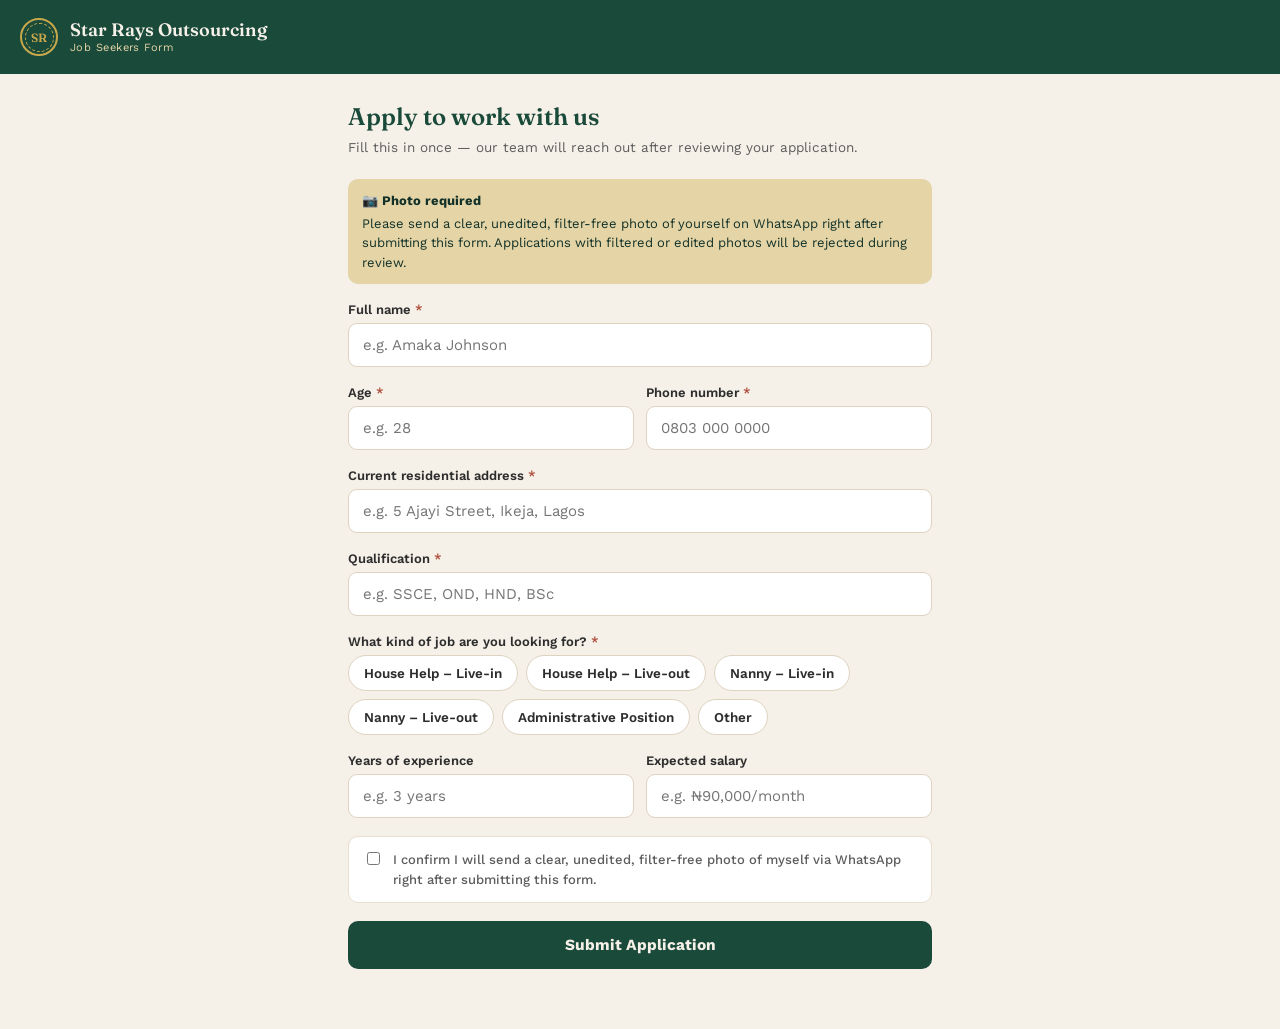
==== commit ff4c84d4: "Add job seekers application form in apply.html" ====
--- a/apply.html
+++ b/apply.html
@@ -1,253 +1,308 @@
 <!DOCTYPE html>
 <html lang="en">
 <head>
-    <meta charset="UTF-8">
-    <meta name="viewport" content="width=device-width, initial-scale=1.0">
-    <title>Star Rays - Job Seekers Registration Form</title>
-    <link rel="stylesheet" href="styles.css">
+<meta charset="UTF-8" />
+<meta name="viewport" content="width=device-width, initial-scale=1.0" />
+<title>Star Rays Outsourcing — Job Seekers Form</title>
+<meta name="description" content="Apply to work with Star Rays Outsourcing." />
+<link rel="preconnect" href="https://fonts.googleapis.com">
+<link href="https://fonts.googleapis.com/css2?family=Fraunces:opsz,wght@9..144,500;9..144,600;9..144,700&family=Work+Sans:wght@400;500;600;700&display=swap" rel="stylesheet">
+<style>
+  :root{
+    --emerald:#1A4A3A; --emerald-deep:#123128; --gold:#C9A84C; --gold-soft:#E4D4A6;
+    --cream:#F5F0E8; --charcoal:#2D2D2D; --rust:#B0523F; --line:#DDD3C0;
+  }
+  *{box-sizing:border-box;}
+  body{margin:0;background:var(--cream);color:var(--charcoal);font-family:'Work Sans',sans-serif;}
+  header{background:var(--emerald);color:var(--cream);padding:18px 20px;display:flex;align-items:center;gap:12px;}
+  .seal{width:38px;height:38px;border-radius:50%;border:2px solid var(--gold);display:flex;align-items:center;justify-content:center;flex-shrink:0;}
+  .seal-inner{width:29px;height:29px;border-radius:50%;border:1px dashed var(--gold);display:flex;align-items:center;justify-content:center;font-family:'Fraunces',serif;color:var(--gold);font-weight:600;font-size:12px;}
+  .brand-name{font-family:'Fraunces',serif;font-size:18px;font-weight:600;line-height:1.1;}
+  .brand-sub{font-size:11px;color:var(--gold-soft);letter-spacing:0.04em;margin-top:2px;}
+  main{max-width:620px;margin:0 auto;padding:28px 18px 60px;}
+  h1{font-family:'Fraunces',serif;font-size:24px;font-weight:600;color:var(--emerald);margin:0 0 6px;}
+  .intro{font-size:13.5px;color:#5c5c5c;line-height:1.5;margin:0 0 22px;}
+  .field{margin-bottom:18px;}
+  .field label{display:block;font-size:13px;font-weight:600;margin-bottom:6px;}
+  .req{color:var(--rust);}
+  input,select,textarea{width:100%;box-sizing:border-box;padding:12px 14px;border-radius:9px;border:1.5px solid var(--line);font-family:'Work Sans',sans-serif;font-size:15px;color:var(--charcoal);background:#fff;outline:none;}
+  textarea{resize:vertical;}
+  .chip-row{display:flex;flex-wrap:wrap;gap:8px;}
+  .chip{padding:9px 15px;border-radius:999px;border:1.5px solid var(--line);background:#fff;color:var(--charcoal);font-family:'Work Sans',sans-serif;font-size:13.5px;font-weight:600;cursor:pointer;}
+  .chip.active{background:var(--emerald);border-color:var(--emerald);color:var(--cream);}
+  .notice{background:var(--gold-soft);color:var(--emerald-deep);border-radius:10px;padding:12px 14px;font-size:13px;line-height:1.5;margin-bottom:18px;}
+  .notice b{display:block;margin-bottom:3px;}
+  .checkbox-field{display:flex;align-items:flex-start;gap:10px;background:#fff;border:1px solid #E7DFCF;border-radius:10px;padding:13px 14px;margin-bottom:18px;}
+  .checkbox-field input{width:auto;margin-top:2px;flex-shrink:0;}
+  .checkbox-field label{font-size:13px;color:#5c5c5c;line-height:1.5;font-weight:500;}
+  .two-col{display:flex;gap:12px;}
+  .two-col > div{flex:1;}
+  .error-box{background:#FBEAE6;color:var(--rust);padding:11px 14px;border-radius:9px;font-size:13.5px;margin-bottom:16px;font-weight:600;display:none;}
+  .error-box.show{display:block;}
+  button[type=submit]{width:100%;background:var(--emerald);color:var(--cream);border:none;border-radius:10px;padding:15px 22px;font-family:'Work Sans',sans-serif;font-weight:700;font-size:15.5px;cursor:pointer;}
+  button[type=submit]:disabled{opacity:0.6;cursor:not-allowed;}
+  .hidden-section{display:none;}
+  .hidden-section.show{display:block;}
+  #confirmation{display:none;text-align:center;padding:40px 10px;}
+  #confirmation.show{display:block;}
+  .check-circle{width:62px;height:62px;border-radius:50%;background:var(--emerald);display:flex;align-items:center;justify-content:center;margin:0 auto 22px;color:var(--cream);font-size:28px;}
+  #confirmation h2{font-family:'Fraunces',serif;font-size:22px;font-weight:600;color:var(--emerald);margin-bottom:10px;}
+  #confirmation p{font-size:14.5px;color:#5c5c5c;line-height:1.6;max-width:400px;margin:0 auto 22px;}
+  .whatsapp-btn{display:inline-flex;align-items:center;gap:8px;background:#25D366;color:#fff;border:none;border-radius:10px;padding:14px 24px;font-family:'Work Sans',sans-serif;font-weight:700;font-size:15px;cursor:pointer;text-decoration:none;}
+</style>
 </head>
 <body>
 
-    <div class="form-container">
-        <!-- STEP 1: FORM TITLE -->
-        <header>
-            <h1>STAR RAYS OUTSOURCING</h1>
-            <h2>JOB SEEKERS REGISTRATION FORM</h2>
-            <p class="tagline">Helping Businesses Hire Right</p>
-            <p class="instruction">Please complete this form accurately to enable us to consider you for suitable job opportunities.</p>
-        </header>
-
-        <!-- Replace YOUR_FORM_ID with your Formspree/Web3Forms endpoint -->
-        <form id="applicantForm" action="https://formspree.io/f/YOUR_FORM_ID" method="POST" enctype="multipart/form-data">
-            
-            <!-- STEP 2: PERSONAL INFORMATION -->
-            <fieldset>
-                <legend>Personal Information</legend>
-                
-                <label>1. Full Name *</label>
-                <input type="text" name="Full_Name" required>
-
-                <label>2. Age *</label>
-                <input type="number" name="Age" min="18" max="70" required>
-
-                <label>3. Gender *</label>
-                <select name="Gender" required>
-                    <option value="">-- Select Gender --</option>
-                    <option value="Female">Female</option>
-                    <option value="Male">Male</option>
-                </select>
-
-                <label>4. Phone Number *</label>
-                <input type="tel" name="Phone_Number" required>
-
-                <label>5. WhatsApp Number *</label>
-                <input type="tel" name="WhatsApp_Number" required>
-
-                <label>6. Current Residential Address *</label>
-                <input type="text" name="Address" required>
-
-                <label>7. City / Location *</label>
-                <input type="text" name="City" required>
-
-                <label>8. State of Origin *</label>
-                <input type="text" name="State_of_Origin" required>
-
-                <label>9. Highest Educational Qualification *</label>
-                <select name="Qualification" required>
-                    <option value="">-- Select Qualification --</option>
-                    <option value="FSLC">Primary / FSLC</option>
-                    <option value="SSCE/WAEC/NECO">SSCE / WAEC / NECO</option>
-                    <option value="OND/NCE">OND / NCE</option>
-                    <option value="HND/BSc">HND / B.Sc</option>
-                    <option value="Postgraduate">Postgraduate</option>
-                </select>
-
-                <label>10. Marital Status *</label>
-                <select name="Marital_Status" required>
-                    <option value="">-- Select Status --</option>
-                    <option value="Single">Single</option>
-                    <option value="Married">Married</option>
-                    <option value="Divorced">Divorced</option>
-                    <option value="Widowed">Widowed</option>
-                </select>
-
-                <label>11. Number of Children *</label>
-                <input type="number" name="Number_of_Children" min="0" required>
-
-                <label>12. Tribe *</label>
-                <input type="text" name="Tribe" required>
-
-                <label>13. Religion (if relevant to placement)</label>
-                <input type="text" name="Religion">
-
-                <label>14. Next of Kin's Full Name *</label>
-                <input type="text" name="Next_of_Kin_Name" required>
-
-                <label>15. Next of Kin's Phone Number *</label>
-                <input type="tel" name="Next_of_Kin_Phone" required>
-
-                <label>16. Next of Kin's Address *</label>
-                <input type="text" name="Next_of_Kin_Address" required>
-
-                <label>17. Passport Photograph / Full Picture * (JPG, JPEG, PNG)</label>
-                <input type="file" name="Full_Picture" accept=".jpg, .jpeg, .png" required>
-            </fieldset>
-
-            <!-- STEP 3: JOB PREFERENCE -->
-            <fieldset>
-                <legend>Job Preference</legend>
-                <label>What type of job are you looking for? *</label>
-                <select id="jobPosition" name="Job_Position" required onchange="toggleJobQuestions()">
-                    <option value="">-- Select Position --</option>
-                    <option value="Live-in House Help">Live-in House Help</option>
-                    <option value="Live-out House Help">Live-out House Help</option>
-                    <option value="Live-in Nanny">Live-in Nanny</option>
-                    <option value="Live-out Nanny">Live-out Nanny</option>
-                    <option value="Cleaner">Cleaner</option>
-                    <option value="Administrative Assistant">Administrative Assistant</option>
-                    <option value="Receptionist/Front Desk Officer">Receptionist / Front Desk Officer</option>
-                    <option value="Customer Service Representative">Customer Service Representative</option>
-                    <option value="Office Assistant">Office Assistant</option>
-                    <option value="Personal Assistant/Secretary">Personal Assistant / Secretary</option>
-                    <option value="HR Assistant">HR Assistant</option>
-                    <option value="Accounts Assistant">Accounts Assistant</option>
-                    <option value="Procurement Officer">Procurement Officer</option>
-                    <option value="Other">Other</option>
-                </select>
-            </fieldset>
-
-            <!-- STEP 4: DOMESTIC STAFF QUESTIONS -->
-            <fieldset id="domesticSection" class="hidden-section">
-                <legend>Domestic Staff Details</legend>
-                
-                <label>1. How many years of experience do you have? *</label>
-                <input type="number" name="Domestic_Experience_Years">
-
-                <label>2. Name of last employer *</label>
-                <input type="text" name="Domestic_Last_Employer">
-
-                <label>3. Address/location of last employer *</label>
-                <input type="text" name="Domestic_Employer_Address">
-
-                <label>4. Phone number of last employer *</label>
-                <input type="tel" name="Domestic_Employer_Phone">
-
-                <label>5. What were your duties in your previous employment? *</label>
-                <textarea name="Domestic_Duties" rows="3"></textarea>
-
-                <label>6. Why did you leave your last job? *</label>
-                <textarea name="Domestic_Reason_Leaving" rows="2"></textarea>
-
-                <label>7. Do you have experience caring for children? *</label>
-                <select name="Domestic_Child_Care_Experience">
-                    <option value="">-- Select --</option>
-                    <option value="Yes">Yes</option>
-                    <option value="No">No</option>
-                </select>
-
-                <label>8. Are you comfortable working in a home with children? *</label>
-                <select name="Domestic_Comfortable_With_Children">
-                    <option value="">-- Select --</option>
-                    <option value="Yes">Yes</option>
-                    <option value="No">No</option>
-                </select>
-
-                <label>9. Are you willing to follow employer's instructions and rules? *</label>
-                <select name="Domestic_Follow_Rules">
-                    <option value="">-- Select --</option>
-                    <option value="Yes">Yes</option>
-                    <option value="No">No</option>
-                </select>
-
-                <label>10. Are you willing to undergo guarantor verification? *</label>
-                <select name="Domestic_Guarantor_Verification">
-                    <option value="">-- Select --</option>
-                    <option value="Yes">Yes</option>
-                    <option value="No">No</option>
-                </select>
-
-                <label>11. Expected monthly salary *</label>
-                <input type="text" name="Domestic_Expected_Salary">
-
-                <label>12. When can you resume work? *</label>
-                <input type="text" name="Domestic_Resumption_Date">
-
-                <label>13. Do you have any allergies we should know about?</label>
-                <input type="text" name="Domestic_Allergies">
-
-                <label>14. Do you have an ulcer or dietary needs affecting work?</label>
-                <input type="text" name="Domestic_Dietary_Needs">
-
-                <label>15. Any health condition relevant to your ability to work?</label>
-                <textarea name="Domestic_Health_Conditions" rows="2"></textarea>
-            </fieldset>
-
-            <!-- STEP 5: ADMINISTRATIVE STAFF QUESTIONS -->
-            <fieldset id="adminSection" class="hidden-section">
-                <legend>Administrative Staff Details</legend>
-                
-                <label>1. Course studied *</label>
-                <input type="text" name="Admin_Course_Studied">
-
-                <label>2. Institution attended *</label>
-                <input type="text" name="Admin_Institution">
-
-                <label>3. Years of work experience *</label>
-                <input type="number" name="Admin_Experience_Years">
-
-                <label>4. Name of last employer *</label>
-                <input type="text" name="Admin_Last_Employer">
-
-                <label>5. Address/location of last employer *</label>
-                <input type="text" name="Admin_Employer_Address">
-
-                <label>6. Previous job title *</label>
-                <input type="text" name="Admin_Previous_Title">
-
-                <label>7. Major responsibilities in previous job *</label>
-                <textarea name="Admin_Responsibilities" rows="3"></textarea>
-
-                <label>8. Reason for leaving last employment *</label>
-                <textarea name="Admin_Reason_Leaving" rows="2"></textarea>
-
-                <label>9. Computer skills *</label>
-                <input type="text" name="Admin_Computer_Skills">
-
-                <label>10. Professional certifications (if any)</label>
-                <input type="text" name="Admin_Certifications">
-
-                <label>11. Last monthly salary *</label>
-                <input type="text" name="Admin_Last_Salary">
-
-                <label>12. Expected monthly salary *</label>
-                <input type="text" name="Admin_Expected_Salary">
-
-                <label>13. When can you resume work? *</label>
-                <input type="text" name="Admin_Resumption_Date">
-
-                <label>14. Are you willing to undergo background verification? *</label>
-                <select name="Admin_Background_Verification">
-                    <option value="">-- Select --</option>
-                    <option value="Yes">Yes</option>
-                    <option value="No">No</option>
-                </select>
-            </fieldset>
-
-            <!-- STEP 6: DECLARATION -->
-            <fieldset>
-                <legend>Declaration & Submission</legend>
-                <div class="checkbox-group">
-                    <label><input type="checkbox" required> I confirm that the information provided is accurate.</label>
-                    <label><input type="checkbox" required> I agree to follow workplace rules and reasonable instructions.</label>
-                    <label><input type="checkbox" required> I understand that registration does not guarantee employment.</label>
-                    <label><input type="checkbox" required> I consent to being contacted about suitable job opportunities.</label>
-                </div>
-
-                <button type="submit" class="submit-btn">SUBMIT APPLICATION</button>
-            </fieldset>
-        </form>
-    </div>
-
-    <script src="script.js"></script>
+<header>
+  <div class="seal"><div class="seal-inner">SR</div></div>
+  <div>
+    <div class="brand-name">Star Rays Outsourcing</div>
+    <div class="brand-sub">Job Seekers Form</div>
+  </div>
+</header>
+
+<main>
+  <form id="applyForm">
+    <h1>Apply to work with us</h1>
+    <p class="intro">Fill this in once — our team will reach out after reviewing your application.</p>
+
+    <div class="notice">
+      <b>📷 Photo required</b>
+      Please send a clear, unedited, filter-free photo of yourself on WhatsApp right after submitting this form. Applications with filtered or edited photos will be rejected during review.
+    </div>
+
+    <div class="field">
+      <label>Full name <span class="req">*</span></label>
+      <input type="text" name="fullName" placeholder="e.g. Amaka Johnson" required />
+    </div>
+
+    <div class="two-col">
+      <div class="field">
+        <label>Age <span class="req">*</span></label>
+        <input type="number" name="age" min="16" placeholder="e.g. 28" required />
+      </div>
+      <div class="field">
+        <label>Phone number <span class="req">*</span></label>
+        <input type="tel" name="phone" placeholder="0803 000 0000" required />
+      </div>
+    </div>
+
+    <div class="field">
+      <label>Current residential address <span class="req">*</span></label>
+      <input type="text" name="address" placeholder="e.g. 5 Ajayi Street, Ikeja, Lagos" required />
+    </div>
+
+    <div class="field">
+      <label>Qualification <span class="req">*</span></label>
+      <input type="text" name="qualification" placeholder="e.g. SSCE, OND, HND, BSc" required />
+    </div>
+
+    <div class="field">
+      <label>What kind of job are you looking for? <span class="req">*</span></label>
+      <div class="chip-row" data-group="jobType">
+        <button type="button" class="chip" data-value="House Help – Live-in">House Help – Live-in</button>
+        <button type="button" class="chip" data-value="House Help – Live-out">House Help – Live-out</button>
+        <button type="button" class="chip" data-value="Nanny – Live-in">Nanny – Live-in</button>
+        <button type="button" class="chip" data-value="Nanny – Live-out">Nanny – Live-out</button>
+        <button type="button" class="chip" data-value="Administrative Position">Administrative Position</button>
+        <button type="button" class="chip" data-value="Other">Other</button>
+      </div>
+    </div>
+
+    <div class="two-col">
+      <div class="field">
+        <label>Years of experience</label>
+        <input type="text" name="experience" placeholder="e.g. 3 years" />
+      </div>
+      <div class="field">
+        <label>Expected salary</label>
+        <input type="text" name="expectedSalary" placeholder="e.g. ₦90,000/month" />
+      </div>
+    </div>
+
+    <!-- Domestic-only fields -->
+    <div id="domesticFields" class="hidden-section">
+      <div class="field">
+        <label>Tribe</label>
+        <input type="text" name="tribe" placeholder="e.g. Yoruba, Igbo, Hausa" />
+      </div>
+
+      <div class="field">
+        <label>Religion</label>
+        <input type="text" name="religion" placeholder="e.g. Christianity, Islam" />
+      </div>
+
+      <div class="field">
+        <label>Marital status</label>
+        <div class="chip-row" data-group="maritalStatus">
+          <button type="button" class="chip" data-value="Single">Single</button>
+          <button type="button" class="chip" data-value="Married">Married</button>
+          <button type="button" class="chip" data-value="Divorced">Divorced</button>
+          <button type="button" class="chip" data-value="Widowed">Widowed</button>
+        </div>
+      </div>
+
+      <div class="field">
+        <label>Number of children</label>
+        <input type="text" name="numChildren" placeholder="e.g. 2, or None" />
+      </div>
+
+      <div class="two-col">
+        <div class="field">
+          <label>Next of kin — name</label>
+          <input type="text" name="nokName" placeholder="Full name" />
+        </div>
+        <div class="field">
+          <label>Next of kin — phone</label>
+          <input type="tel" name="nokPhone" placeholder="0803 000 0000" />
+        </div>
+      </div>
+
+      <div class="field">
+        <label>Name and address of last employer</label>
+        <input type="text" name="lastEmployerDomestic" placeholder="e.g. Mrs. Bello, 10 Admiralty Way, Lekki" />
+      </div>
+
+      <div id="liveInFields" class="hidden-section">
+        <div class="field">
+          <label>Any allergies or known health conditions? (e.g. ulcer, etc.)</label>
+          <input type="text" name="healthConditions" placeholder="e.g. None, or describe briefly" />
+        </div>
+      </div>
+    </div>
+
+    <!-- Admin / Other fields -->
+    <div id="adminFields" class="hidden-section">
+      <div class="field">
+        <label>Last place of work</label>
+        <input type="text" name="lastPlaceOfWork" placeholder="e.g. Company name" />
+      </div>
+    </div>
+
+    <div class="checkbox-field">
+      <input type="checkbox" id="photoConfirm" name="photoConfirm" required />
+      <label for="photoConfirm">I confirm I will send a clear, unedited, filter-free photo of myself via WhatsApp right after submitting this form.</label>
+    </div>
+
+    <div id="errorBox" class="error-box"></div>
+
+    <button type="submit" id="submitBtn">Submit Application</button>
+  </form>
+
+  <div id="confirmation">
+    <div class="check-circle">✓</div>
+    <h2>Thank you.</h2>
+    <p>Your application has been received. One last step — please send us your photo on WhatsApp so we can complete your application.</p>
+    <a id="whatsappBtn" class="whatsapp-btn" href="#" target="_blank">📷 Send Photo on WhatsApp</a>
+  </div>
+</main>
+
+<script>
+const FORM_ENDPOINT = "https://formspree.io/f/xljgzkrq";
+const WHATSAPP_NUMBER = "2347032368163";
+const DOMESTIC_TYPES = ["House Help – Live-in", "House Help – Live-out", "Nanny – Live-in", "Nanny – Live-out"];
+const LIVE_IN_TYPES = ["House Help – Live-in", "Nanny – Live-in"];
+
+const state = { jobType: "", maritalStatus: "" };
+
+document.querySelectorAll(".chip-row").forEach(row => {
+  const group = row.dataset.group;
+  row.querySelectorAll(".chip").forEach(chip => {
+    chip.addEventListener("click", () => {
+      row.querySelectorAll(".chip").forEach(c => c.classList.remove("active"));
+      chip.classList.add("active");
+      state[group] = chip.dataset.value;
+      render();
+    });
+  });
+});
+
+function render() {
+  const domesticFields = document.getElementById("domesticFields");
+  const adminFields = document.getElementById("adminFields");
+  const liveInFields = document.getElementById("liveInFields");
+
+  domesticFields.classList.toggle("show", DOMESTIC_TYPES.includes(state.jobType));
+  adminFields.classList.toggle("show", state.jobType === "Administrative Position" || state.jobType === "Other");
+  liveInFields.classList.toggle("show", LIVE_IN_TYPES.includes(state.jobType));
+}
+
+const form = document.getElementById("applyForm");
+const errorBox = document.getElementById("errorBox");
+const submitBtn = document.getElementById("submitBtn");
+
+form.addEventListener("submit", async (e) => {
+  e.preventDefault();
+  errorBox.classList.remove("show");
+
+  const fd = new FormData(form);
+  const fullName = fd.get("fullName")?.trim();
+  const phone = fd.get("phone")?.trim();
+  const age = fd.get("age");
+  const address = fd.get("address")?.trim();
+  const qualification = fd.get("qualification")?.trim();
+  const photoConfirmed = fd.get("photoConfirm");
+
+  if (!fullName || !phone || !age || !address || !qualification || !state.jobType) {
+    errorBox.textContent = "Please fill in all required fields, including the type of job you're looking for.";
+    errorBox.classList.add("show");
+    return;
+  }
+  if (!photoConfirmed) {
+    errorBox.textContent = "Please confirm you'll send a photo via WhatsApp before submitting.";
+    errorBox.classList.add("show");
+    return;
+  }
+
+  const payload = {
+    "Full name": fullName,
+    "Age": age,
+    "Phone": phone,
+    "Residential address": address,
+    "Qualification": qualification,
+    "Job type seeking": state.jobType,
+    "Years of experience": fd.get("experience") || "",
+    "Expected salary": fd.get("expectedSalary") || "",
+    "Tribe": fd.get("tribe") || "",
+    "Religion": fd.get("religion") || "",
+    "Marital status": state.maritalStatus || "",
+    "Number of children": fd.get("numChildren") || "",
+    "Next of kin name": fd.get("nokName") || "",
+    "Next of kin phone": fd.get("nokPhone") || "",
+    "Last employer (name & address)": fd.get("lastEmployerDomestic") || "",
+    "Health conditions / allergies": fd.get("healthConditions") || "",
+    "Last place of work": fd.get("lastPlaceOfWork") || "",
+    "_subject": "New job application: " + state.jobType + " — " + fullName
+  };
+
+  submitBtn.disabled = true;
+  submitBtn.textContent = "Submitting…";
+
+  try {
+    const res = await fetch(FORM_ENDPOINT, {
+      method: "POST",
+      headers: { "Accept": "application/json", "Content-Type": "application/json" },
+      body: JSON.stringify(payload)
+    });
+    if (res.ok) {
+      const waText = encodeURIComponent(
+        "Hi, I just submitted my job application (" + state.jobType + ") as " + fullName + ". Here's my photo:"
+      );
+      document.getElementById("whatsappBtn").href = "https://wa.me/" + WHATSAPP_NUMBER + "?text=" + waText;
+      form.style.display = "none";
+      document.getElementById("confirmation").classList.add("show");
+    } else {
+      throw new Error("Submission failed");
+    }
+  } catch (err) {
+    errorBox.textContent = "Something went wrong sending your application. Please try again, or contact us directly on WhatsApp.";
+    errorBox.classList.add("show");
+  } finally {
+    submitBtn.disabled = false;
+    submitBtn.textContent = "Submit Application";
+  }
+});
+</script>
+
 </body>
 </html>
